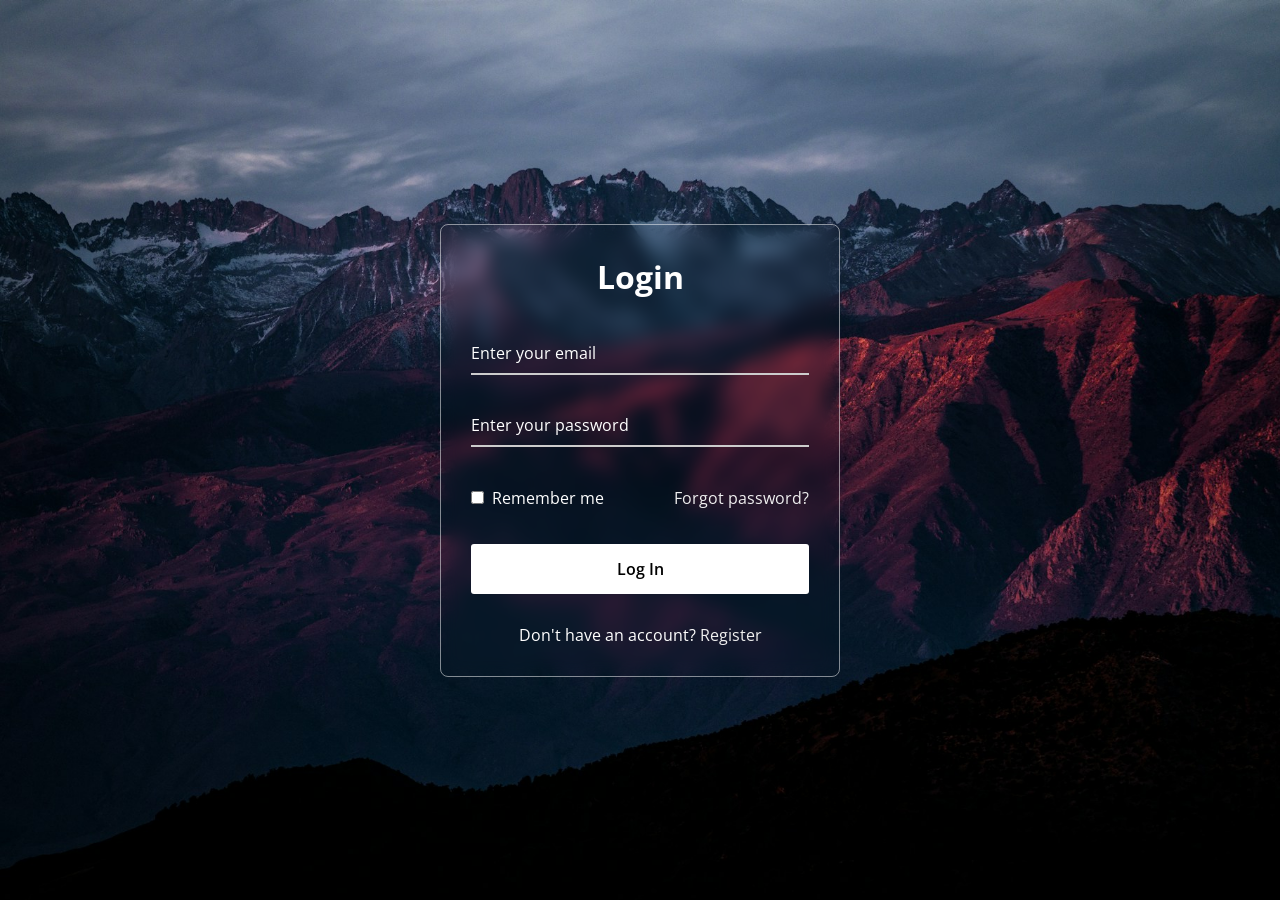
==== login/index.html @ 5afef755 "Add files via upload" ====
<!DOCTYPE html>
<!-- Coding By CodingNepal - www.codingnepalweb.com -->
<html>
<head>
  <meta charset="UTF-8">
  <meta name="viewport" content="width=device-width, initial-scale=1.0">
  <title>Glassmorphism Login Form | CodingNepal</title>
  <link rel="stylesheet" href="style.css">
</head>
<body>
  <div class="wrapper">
    <form action="#">
      <h2>Login</h2>
        <div class="input-field">
        <input type="text" required>
        <label>Enter your email</label>
      </div>
      <div class="input-field">
        <input type="password" required>
        <label>Enter your password</label>
      </div>
      <div class="forget">
        <label for="remember">
          <input type="checkbox" id="remember">
          <p>Remember me</p>
        </label>
        <a href="#">Forgot password?</a>
      </div>
      <button type="submit">Log In</button>
      <div class="register">
        <p>Don't have an account? <a href="#">Register</a></p>
      </div>
    </form>
  </div>
</body>
</html>
---- login/style.css ----
@import url("https://fonts.googleapis.com/css2?family=Open+Sans:wght@200;300;400;500;600;700&display=swap");

* {
  margin: 0;
  padding: 0;
  box-sizing: border-box;
  font-family: "Open Sans", sans-serif;
}

body {
  display: flex;
  align-items: center;
  justify-content: center;
  min-height: 100vh;
  width: 100%;
  padding: 0 10px;
}

body::before {
  content: "";
  position: absolute;
  width: 100%;
  height: 100%;
  background: url("hero-bg.jpg"), #000;
  background-position: center;
  background-size: cover;
}

.wrapper {
  width: 400px;
  border-radius: 8px;
  padding: 30px;
  text-align: center;
  border: 1px solid rgba(255, 255, 255, 0.5);
  backdrop-filter: blur(9px);
  -webkit-backdrop-filter: blur(9px);
}

form {
  display: flex;
  flex-direction: column;
}

h2 {
  font-size: 2rem;
  margin-bottom: 20px;
  color: #fff;
}

.input-field {
  position: relative;
  border-bottom: 2px solid #ccc;
  margin: 15px 0;
}

.input-field label {
  position: absolute;
  top: 50%;
  left: 0;
  transform: translateY(-50%);
  color: #fff;
  font-size: 16px;
  pointer-events: none;
  transition: 0.15s ease;
}

.input-field input {
  width: 100%;
  height: 40px;
  background: transparent;
  border: none;
  outline: none;
  font-size: 16px;
  color: #fff;
}

.input-field input:focus~label,
.input-field input:valid~label {
  font-size: 0.8rem;
  top: 10px;
  transform: translateY(-120%);
}

.forget {
  display: flex;
  align-items: center;
  justify-content: space-between;
  margin: 25px 0 35px 0;
  color: #fff;
}

#remember {
  accent-color: #fff;
}

.forget label {
  display: flex;
  align-items: center;
}

.forget label p {
  margin-left: 8px;
}

.wrapper a {
  color: #efefef;
  text-decoration: none;
}

.wrapper a:hover {
  text-decoration: underline;
}

button {
  background: #fff;
  color: #000;
  font-weight: 600;
  border: none;
  padding: 12px 20px;
  cursor: pointer;
  border-radius: 3px;
  font-size: 16px;
  border: 2px solid transparent;
  transition: 0.3s ease;
}

button:hover {
  color: #fff;
  border-color: #fff;
  background: rgba(255, 255, 255, 0.15);
}

.register {
  text-align: center;
  margin-top: 30px;
  color: #fff;
}
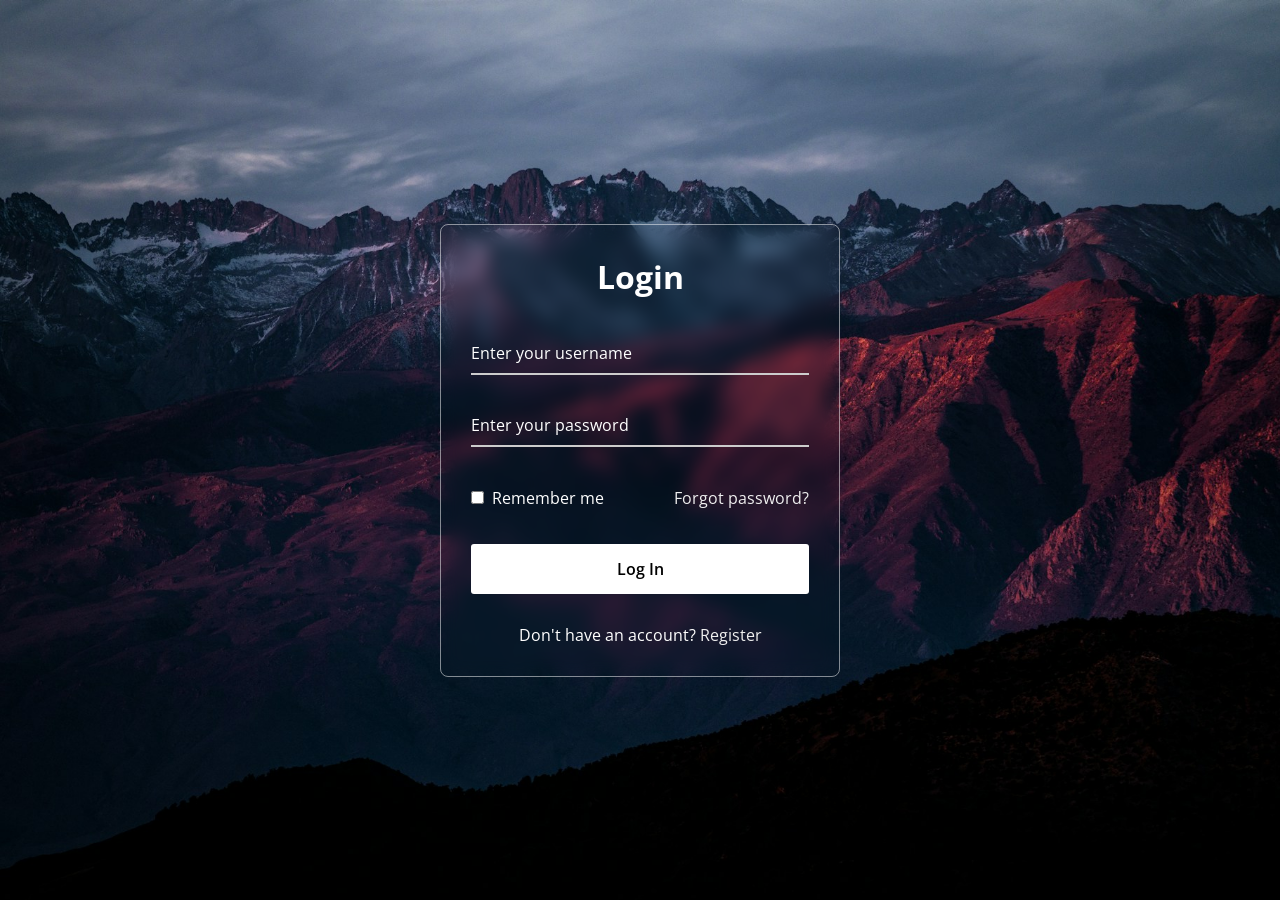
==== commit ce622178: "Update index.html" ====
--- a/login/index.html
+++ b/login/index.html
@@ -9,14 +9,14 @@
 </head>
 <body>
   <div class="wrapper">
-    <form action="#">
+    <form id="loginForm">
       <h2>Login</h2>
         <div class="input-field">
-        <input type="text" required>
-        <label>Enter your email</label>
-      </div>
+           <input type="text" id="username" required>
+           <label>Enter your username</label>
+        </div>
       <div class="input-field">
-        <input type="password" required>
+        <input type="password" id="password" required>
         <label>Enter your password</label>
       </div>
       <div class="forget">
@@ -28,9 +28,12 @@
       </div>
       <button type="submit">Log In</button>
       <div class="register">
-        <p>Don't have an account? <a href="#">Register</a></p>
+        <p>Don't have an account? <a href="register.html">Register</a></p>
       </div>
+      <div id="alertBox" class="alert" style="display:none;"></div>
     </form>
+
+      <script src="js/login.js"></script>
   </div>
 </body>
-</html>+</html>
